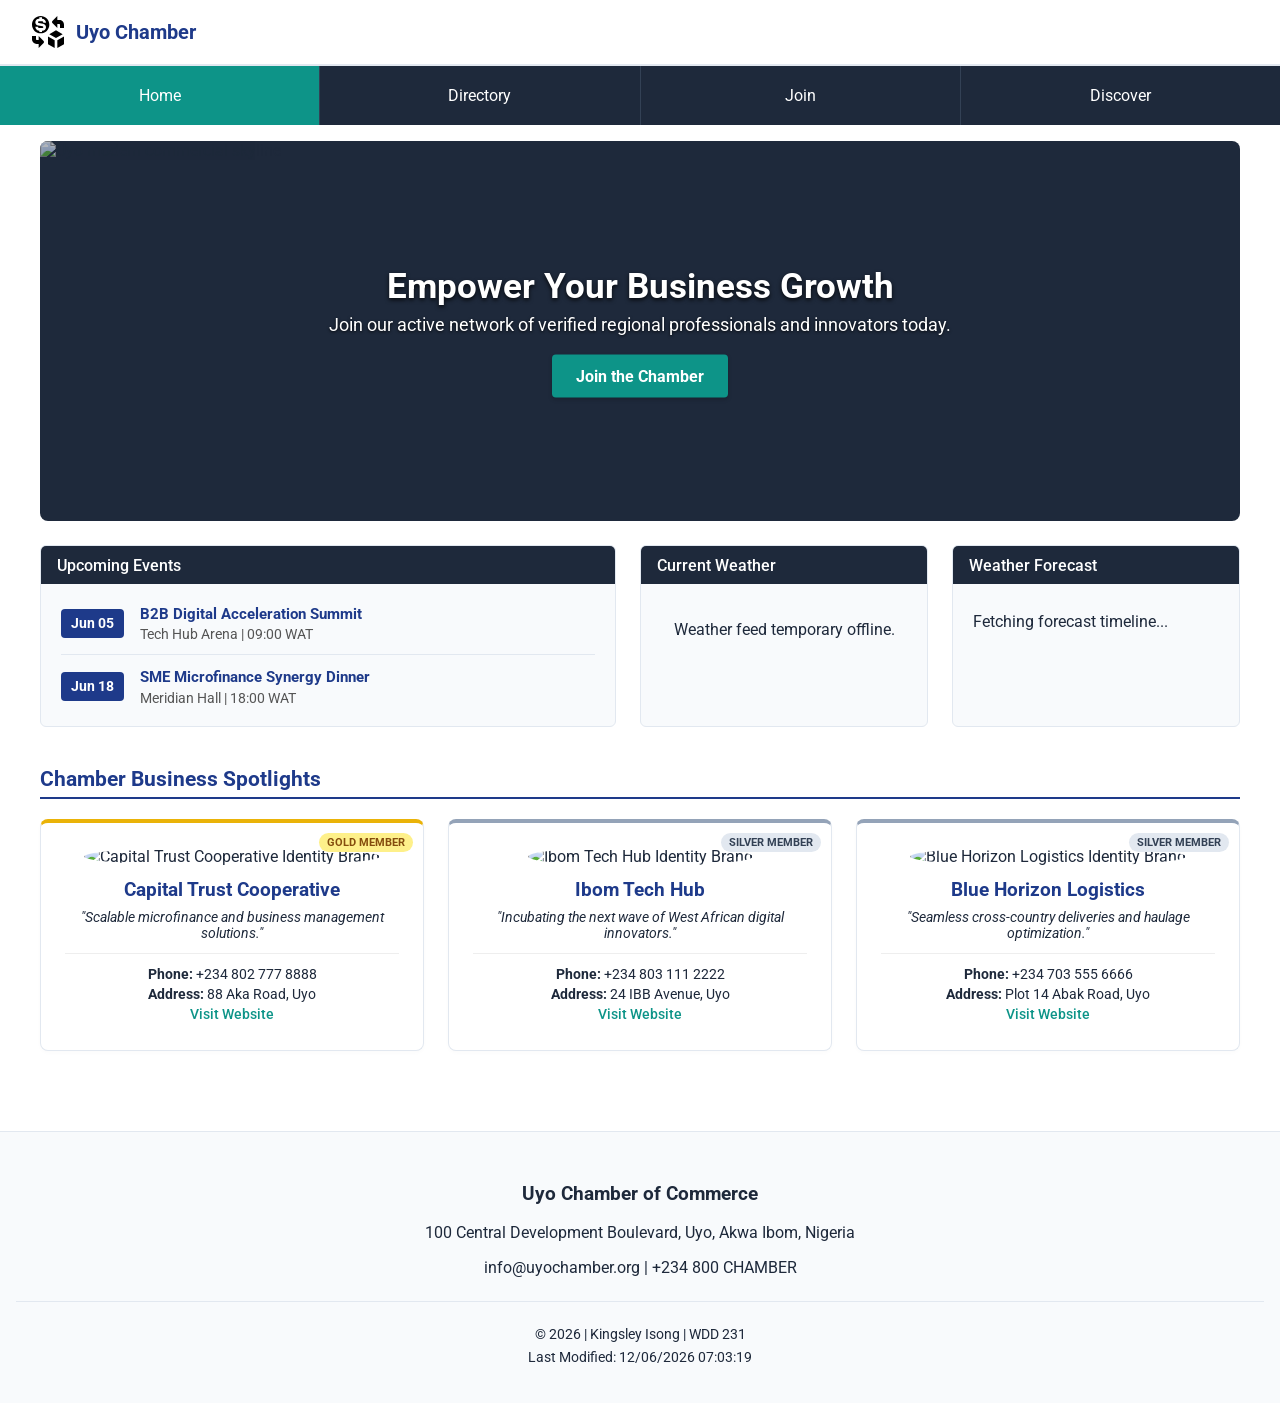
==== chamber/index.html @ f398d7aa "implemented the chamber home page" ====
<!DOCTYPE html>
<html lang="en">
<head>
    <meta charset="UTF-8">
    <meta name="viewport" content="width=device-width, initial-scale=1.0">
    <title>Uyo Chamber of Commerce - Home</title>
    <meta name="description" content="Welcome to the Uyo Chamber of Commerce. Connecting local enterprises, driving regional economic acceleration, and providing business resources.">
    <meta name="author" content="Kingsley Isong">
    
    <link rel="icon" href="favicon.ico" type="image/x-icon">
    <link rel="preconnect" href="https://fonts.googleapis.com">
    <link rel="preconnect" href="https://fonts.gstatic.com" crossorigin>
    <link href="https://fonts.googleapis.com/css2?family=Roboto:wght@400;500;700&display=swap" rel="stylesheet">
    
    <link rel="stylesheet" href="styles/normalize.css">
    <link rel="stylesheet" href="styles/chamber-small.css">
    <link rel="stylesheet" href="styles/chamber-large.css">
    
    <script src="scripts/main.js" type="module"></script>
</head>
<body>
    <header>
        <img src="images/logo.svg" alt="Uyo Chamber of Commerce Logo" width="1" height="1">
        <span>Uyo Chamber</span>
        <button id="nav-button" class="hamburger" aria-label="Toggle navigation viewport"></button>
    </header>

    <nav id="navMenu">
        <a href="index.html" class="active">Home</a>
        <a href="directory.html">Directory</a>
        <a href="join.html">Join</a>
        <a href="discover.html">Discover</a>
    </nav>

    <main>
        <div class="hero-container">
            <picture>
                <source media="(min-width: 768px)" srcset="images/hero-large.jpg">
                <img src="images/hero-small.jpg" alt="Uyo modern commercial skyline" class="hero-graphic" loading="eager">
            </picture>
            <div class="hero-cta-box">
                <h2>Empower Your Business Growth</h2>
                <p>Join our active network of verified regional professionals and innovators today.</p>
                <a href="join.html" class="cta-btn">Join the Chamber</a>
            </div>
        </div>

        <h1 class="hidden-heading">Dashboard</h1>

        <div class="home-dashboard-layout">
            
            <section class="dashboard-card events-card">
                <h2>Upcoming Events</h2>
                <div class="card-inner">
                    <ul class="events-list">
                        <li>
                            <span class="event-date">Jun 05</span>
                            <div class="event-details">
                                <strong>B2B Digital Acceleration Summit</strong>
                                <p>Tech Hub Arena | 09:00 WAT</p>
                            </div>
                        </li>
                        <li>
                            <span class="event-date">Jun 18</span>
                            <div class="event-details">
                                <strong>SME Microfinance Synergy Dinner</strong>
                                <p>Meridian Hall | 18:00 WAT</p>
                            </div>
                        </li>
                    </ul>
                </div>
            </section>

            <section class="dashboard-card weather-card">
                <h2>Current Weather</h2>
                <div class="card-inner text-center" id="weather-wrapper">
                    <p class="loading-placeholder">Fetching current conditions...</p>
                    </div>
            </section>

            <section class="dashboard-card forecast-card">
                <h2>Weather Forecast</h2>
                <div class="card-inner" id="forecast-wrapper">
                    <ul class="forecast-timeline" id="forecast-list">
                        <li class="loading-placeholder">Fetching forecast timeline...</li>
                    </ul>
                </div>
            </section>
        </div>

        <section class="spotlight-outer-wrap">
            <h2>Chamber Business Spotlights</h2>
            <div class="spotlight-grid" id="spotlight-wrapper">
                </div>
        </section>
    </main>

    <footer>
        <div class="footer-contact">
            <h3>Uyo Chamber of Commerce</h3>
            <p>100 Central Development Boulevard, Uyo, Akwa Ibom, Nigeria</p>
            <p>info@uyochamber.org | +234 800 CHAMBER</p>
        </div>
        <hr>
        <div class="footer-meta">
            <p>&copy; <span id="currentyear"></span> | Kingsley Isong | WDD 231</p>
            <p id="lastModified"></p>
        </div>
    </footer>
</body>
</html>
---- chamber/styles/chamber-small.css ----
:root {
    --primary: #1e3a8a;
    --secondary: #0d9488;
    --dark-neutral: #1e293b;
    --light-surface: #f8fafc;
    --border-gray: #e2e8f0;
    --gold-tier: #fef08a;
    --silver-tier: #e2e8f0;
}

body {
    font-family: 'Roboto', sans-serif;
    margin: 0;
    padding: 0;
    background-color: #ffffff;
    color: var(--dark-neutral);
}

/* Header Config matching required fixed spacing rules */
header {
    display: grid;
    grid-template-columns: 24px auto 44px;
    align-items: center;
    gap: 12px;
    padding: 0.75rem 1rem;
    border-bottom: 2px solid var(--border-gray);
}

header img {
    width: 24px;
    height: 24px;
    object-fit: contain;
}

header span {
    font-size: 1.25rem;
    font-weight: 700;
    color: var(--primary);
}

#nav-button {
    width: 44px;
    height: 44px;
    background: var(--light-surface);
    border: 1px solid var(--border-gray);
    border-radius: 4px;
    cursor: pointer;
}

.hamburger::before { content: "\2630"; font-size: 1.25rem; font-weight: bold; }
.hamburger.show::before { content: "\00D7"; font-size: 1.25rem; font-weight: bold; }

/* Mobile Navigation Setup */
nav {
    display: none;
    background-color: var(--dark-neutral);
    flex-direction: column;
}

nav.open { display: flex; }

nav a {
    color: #ffffff;
    text-decoration: none;
    padding: 1rem;
    text-align: center;
    border-bottom: 1px solid #334155;
    transition: background 0.2s ease;
}

nav a:hover, nav a.active { background-color: var(--secondary); }

/* Dashboard Headers & Layout Toggles controls */
main { padding: 1rem; max-width: 1200px; margin: 0 auto; }
.directory-hero-header {
    display: flex;
    justify-content: space-between;
    align-items: center;
    margin-bottom: 1.5rem;
}

.view-toggle-controls { display: flex; gap: 0.5rem; }
.control-btn {
    padding: 0.5rem 1rem;
    border: 1px solid var(--border-gray);
    background-color: var(--light-surface);
    font-weight: 500;
    cursor: pointer;
    border-radius: 4px;
}
.control-btn.active {
    background-color: var(--primary);
    color: #ffffff;
    border-color: var(--primary);
}

/* ================== VIEW MUTATION MODE PATTERNS ================== */

/* A. Grid Card Layout Pattern */
.grid-mode {
    display: grid;
    grid-template-columns: 1fr;
    gap: 1.25rem;
}

.grid-mode .member-card {
    background-color: var(--light-surface);
    border: 1px solid var(--border-gray);
    border-radius: 8px;
    padding: 1.5rem;
    text-align: center;
    box-shadow: 0 1px 3px rgba(0,0,0,0.05);
}

.grid-mode .member-card img {
    width: 80px;
    height: 80px;
    border-radius: 50%;
    object-fit: cover;
    margin-bottom: 1rem;
    border: 3px solid var(--border-gray);
}

.grid-mode .member-card.tier-3 { border-top: 5px solid #eab308; } /* Gold */
.grid-mode .member-card.tier-2 { border-top: 5px solid #94a3b8; } /* Silver */

/* B. List Layout Pattern (Forces clean tabular rows structure output) */
.list-mode {
    display: flex;
    flex-direction: column;
    gap: 0px;
    border: 1px solid var(--border-gray);
    border-radius: 6px;
    overflow: hidden;
}

.list-mode .member-card {
    display: flex;
    flex-direction: column;
    padding: 1rem;
    background-color: #ffffff;
    border-bottom: 1px solid var(--border-gray);
}

.list-mode .member-card:nth-child(even) { background-color: var(--light-surface); }
.list-mode .member-card:last-child { border-bottom: none; }
.list-mode .member-card img, .list-mode .member-card .tagline { display: none; } /* Hide heavy assets in list mode */

.member-card h2 { margin: 0 0 0.5rem 0; font-size: 1.2rem; color: var(--primary); }
.member-card p { margin: 0.25rem 0; font-size: 0.9rem; }
.member-card a { color: var(--secondary); text-decoration: none; font-weight: 500; }

/* Footer Specifications */
footer {
    background-color: var(--light-surface);
    border-top: 1px solid var(--border-gray);
    padding: 2rem 1rem;
    margin-top: 4rem;
    text-align: center;
}
footer hr { border: 0; border-top: 1px solid var(--border-gray); margin: 1.5rem 0; }
.footer-meta p { margin: 0.4rem 0; font-size: 0.85rem; color: var(--dark-neutral); }

/* Hero Showcase Presentation Layouts */
.hero-container {
    position: relative;
    width: 100%;
    background-color: var(--dark-neutral);
    border-radius: 8px;
    overflow: hidden;
    margin-bottom: 1.5rem;
}

.hero-graphic {
    width: 100%;
    height: 260px;
    object-fit: cover;
    display: block;
    opacity: 0.65;
}

.hero-cta-box {
    position: absolute;
    top: 50%;
    left: 50%;
    transform: translate(-50%, -50%);
    width: 85%;
    text-align: center;
    color: #ffffff;
    z-index: 2;
}

.hero-cta-box h2 {
    font-size: 1.4rem;
    margin: 0 0 0.5rem 0;
    text-shadow: 0 2px 4px rgba(0,0,0,0.8);
}

.hero-cta-box p {
    font-size: 0.9rem;
    margin: 0 0 1.25rem 0;
    text-shadow: 0 1px 3px rgba(0,0,0,0.8);
}

.cta-btn {
    display: inline-block;
    padding: 0.75rem 1.5rem;
    background-color: var(--secondary);
    color: #ffffff;
    text-decoration: none;
    font-weight: bold;
    border-radius: 4px;
    box-shadow: 0 2px 4px rgba(0,0,0,0.2);
    transition: background-color 0.2s ease, transform 0.1s ease;
}

.cta-btn:hover {
    background-color: #0b7a70;
}

/* Home Dashboard Structures */
.home-dashboard-layout {
    display: flex;
    flex-direction: column;
    gap: 1.25rem;
    margin-bottom: 2rem;
}

.dashboard-card {
    background-color: var(--light-surface);
    border: 1px solid var(--border-gray);
    border-radius: 6px;
    overflow: hidden;
}

.dashboard-card h2 {
    background-color: var(--dark-neutral);
    color: #ffffff;
    margin: 0;
    padding: 0.6rem 1rem;
    font-size: 1rem;
    font-weight: 500;
}

.card-inner {
    padding: 1.25rem;
}

.text-center { text-align: center; }

/* Events Module Rules */
.events-list {
    list-style: none;
    padding: 0;
    margin: 0;
}

.events-list li {
    display: flex;
    gap: 1rem;
    align-items: center;
    padding-bottom: 0.75rem;
    margin-bottom: 0.75rem;
    border-bottom: 1px solid var(--border-gray);
}

.events-list li:last-child {
    border-bottom: none;
    padding-bottom: 0;
    margin-bottom: 0;
}

.event-date {
    background-color: var(--primary);
    color: #ffffff;
    font-weight: bold;
    font-size: 0.85rem;
    padding: 0.4rem;
    border-radius: 4px;
    text-align: center;
    min-width: 50px;
}

.event-details strong { font-size: 0.95rem; color: var(--primary); }
.event-details p { margin: 0.2rem 0 0 0; font-size: 0.85rem; color: #555; }

/* Weather Component Presentations */
.weather-info-box {
    display: flex;
    align-items: center;
    justify-content: center;
    gap: 0.5rem;
}

.weather-info-box img {
    width: 64px;
    height: 64px;
}

.temp-main {
    font-size: 2.2rem;
    font-weight: 700;
    color: var(--primary);
}

.weather-desc {
    text-transform: capitalize;
    font-weight: 500;
    margin: 0.25rem 0 0 0;
}

/* Forecast List Timeline Styles */
.forecast-timeline {
    list-style: none;
    padding: 0;
    margin: 0;
}

.forecast-timeline li {
    display: flex;
    justify-content: space-between;
    padding: 0.5rem 0;
    border-bottom: 1px dashed var(--border-gray);
}

.forecast-timeline li:last-child { border-bottom: none; }
.forecast-day { font-weight: 500; }
.forecast-temp { font-weight: bold; color: var(--primary); }

/* Spotlight Dynamic Block Grid System styles */
.spotlight-outer-wrap {
    margin-top: 2.5rem;
}

.spotlight-outer-wrap h2 {
    border-bottom: 2px solid var(--primary);
    padding-bottom: 0.4rem;
    font-size: 1.3rem;
    color: var(--primary);
    margin-bottom: 1.25rem;
}

.spotlight-grid {
    display: flex;
    flex-direction: column;
    gap: 1.25rem;
}

.spotlight-card {
    background-color: #ffffff;
    border: 1px solid var(--border-gray);
    border-radius: 8px;
    padding: 1.5rem;
    text-align: center;
    position: relative;
    box-shadow: 0 2px 4px rgba(0,0,0,0.02);
}

.spotlight-card img {
    width: 70px;
    height: 70px;
    object-fit: cover;
    border-radius: 50%;
    margin-bottom: 0.75rem;
}

.spotlight-card h3 { margin: 0 0 0.5rem 0; color: var(--primary); font-size: 1.2rem; }
.spotlight-card p { margin: 0.25rem 0; font-size: 0.85rem; }
.spotlight-badge {
    position: absolute;
    top: 10px;
    right: 10px;
    font-size: 0.7rem;
    text-transform: uppercase;
    font-weight: bold;
    padding: 0.2rem 0.5rem;
    border-radius: 20px;
    background-color: var(--light-surface);
    color: #666;
}
.spotlight-card.gold-card { border-top: 4px solid #eab308; }
.spotlight-card.gold-card .spotlight-badge { background-color: #fef08a; color: #854d0e; }
.spotlight-card.silver-card { border-top: 4px solid #94a3b8; }
.spotlight-card.silver-card .spotlight-badge { background-color: #e2e8f0; color: #334155; }
.hidden-heading { display: none; }
---- chamber/styles/chamber-large.css ----
@media (min-width: 768px) {
    header {
        grid-template-columns: 32px auto;
        padding: 1rem 2rem;
    }
    header img { width: 32px; height: 32px; }
    #nav-button { display: none; }

    nav {
        display: flex !important;
        flex-direction: row;
    }
    nav a {
        flex: 1;
        border-bottom: none;
        border-right: 1px solid #334155;
        padding: 1.25rem;
    }
    nav a:last-child { border-right: none; }

    /* Grid layout mapping scaling adjustments */
    .grid-mode {
        grid-template-columns: repeat(3, 1fr);
        gap: 1.5rem;
    }

    /* List view mapping inline presentation layout adjustments */
    .list-mode .member-card {
        flex-direction: row;
        justify-content: space-between;
        align-items: center;
        padding: 0.75rem 1.5rem;
    }
    .list-mode .member-card h2 { margin: 0; flex: 2; }
    .list-mode .member-card p { margin: 0; flex: 2; text-align: left; }
    .list-mode .member-card .web-link { flex: 1.5; text-align: right; }
}

@media (min-width: 768px) {
    .hero-graphic {
        height: 380px;
    }
    
    .hero-cta-box h2 { font-size: 2.2rem; }
    .hero-cta-box p { font-size: 1.1rem; }

    /* Asymmetric Dashboard layout splitting row elements via 3-column explicit grid matrix */
    .home-dashboard-layout {
        display: grid;
        grid-template-columns: 2fr 1fr 1fr;
        gap: 1.5rem;
    }

    /* Pull premium corporate showcases horizontally inline across columns */
    .spotlight-grid {
        display: grid;
        grid-template-columns: repeat(3, 1fr);
        gap: 1.5rem;
    }
}
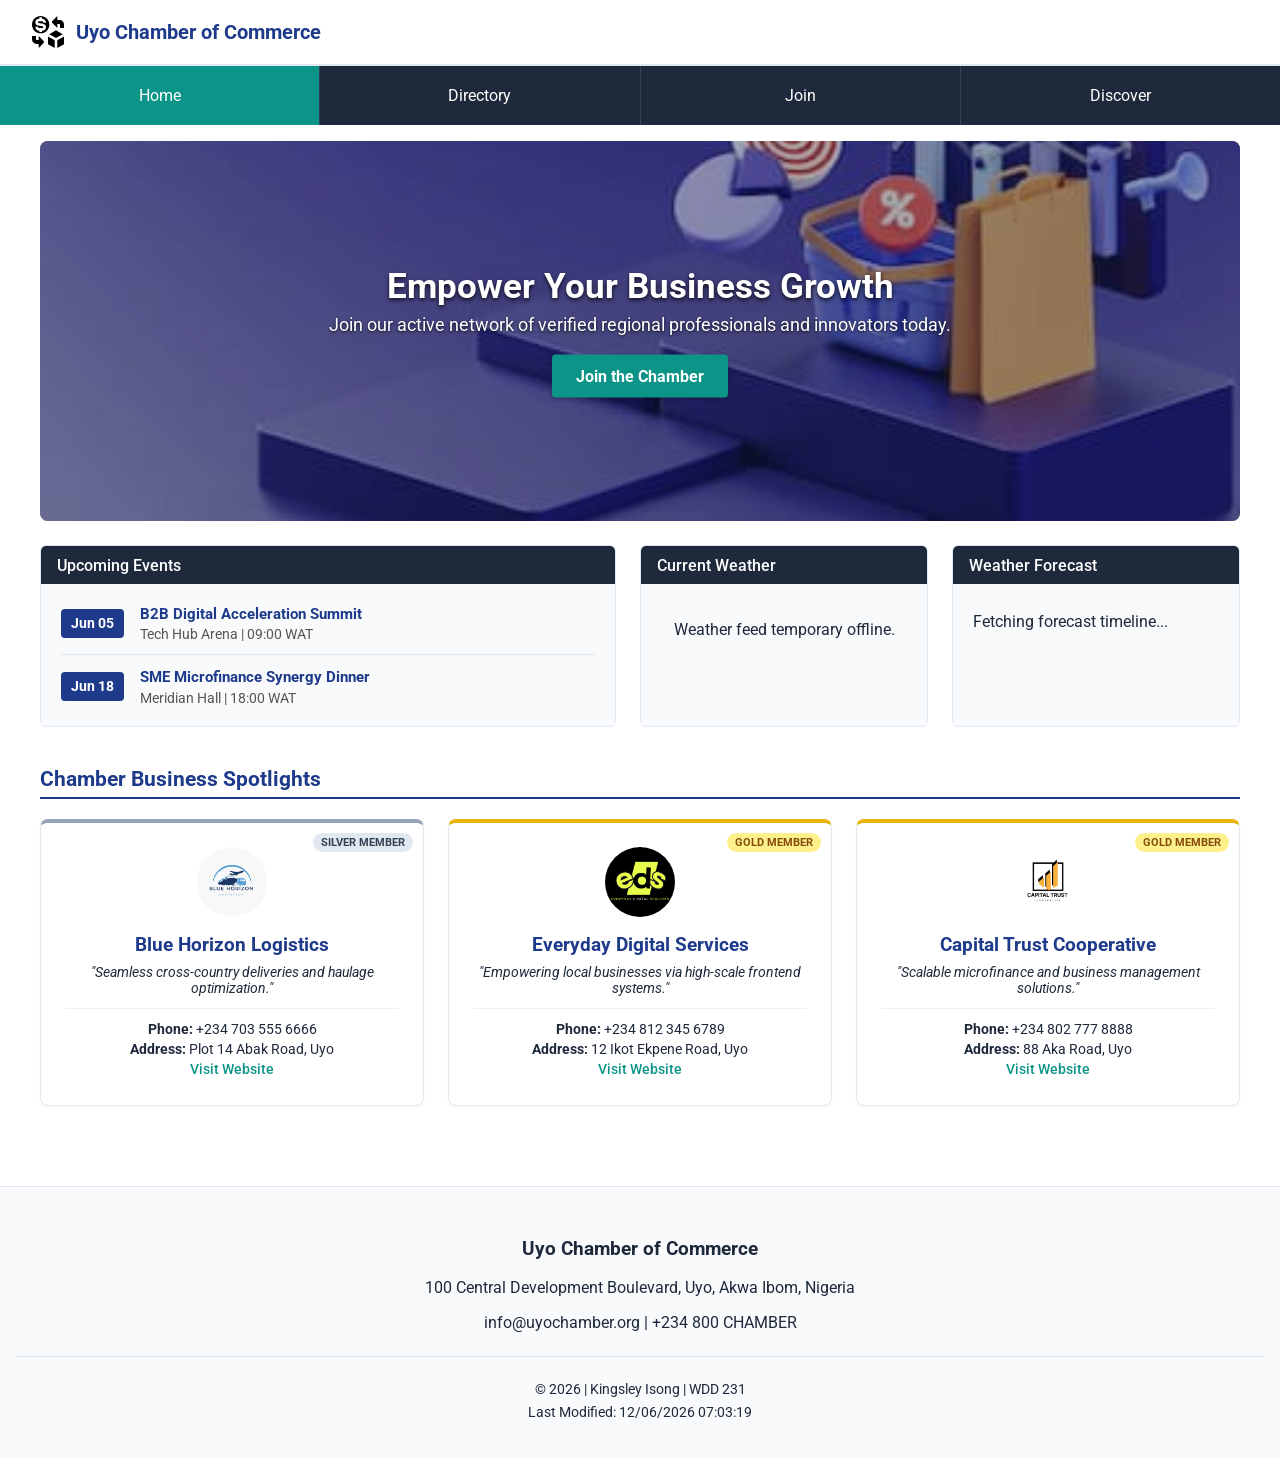
==== commit 1cbf70d0: "Updated member images" ====
--- a/chamber/index.html
+++ b/chamber/index.html
@@ -6,6 +6,12 @@
     <title>Uyo Chamber of Commerce - Home</title>
     <meta name="description" content="Welcome to the Uyo Chamber of Commerce. Connecting local enterprises, driving regional economic acceleration, and providing business resources.">
     <meta name="author" content="Kingsley Isong">
+
+    <meta property="og:title" content="Home - Uyo Chamber of Commerce">
+    <meta property="og:type" content="website">
+    <meta property="og:description" content="Connect with verified local service vendors and premium silver and gold tier business providers in the city of Uyo, Nigeria.">
+    <meta property="og:image" content="https://saintkedro.github.io/wdd231/chamber/images/og-share.jpg">
+    <meta property="og:url" content="https://saintkedro.github.io/wdd231/chamber/index.html">
     
     <link rel="icon" href="favicon.ico" type="image/x-icon">
     <link rel="preconnect" href="https://fonts.googleapis.com">
@@ -21,7 +27,7 @@
 <body>
     <header>
         <img src="images/logo.svg" alt="Uyo Chamber of Commerce Logo" width="1" height="1">
-        <span>Uyo Chamber</span>
+        <span>Uyo Chamber of Commerce</span>
         <button id="nav-button" class="hamburger" aria-label="Toggle navigation viewport"></button>
     </header>
 
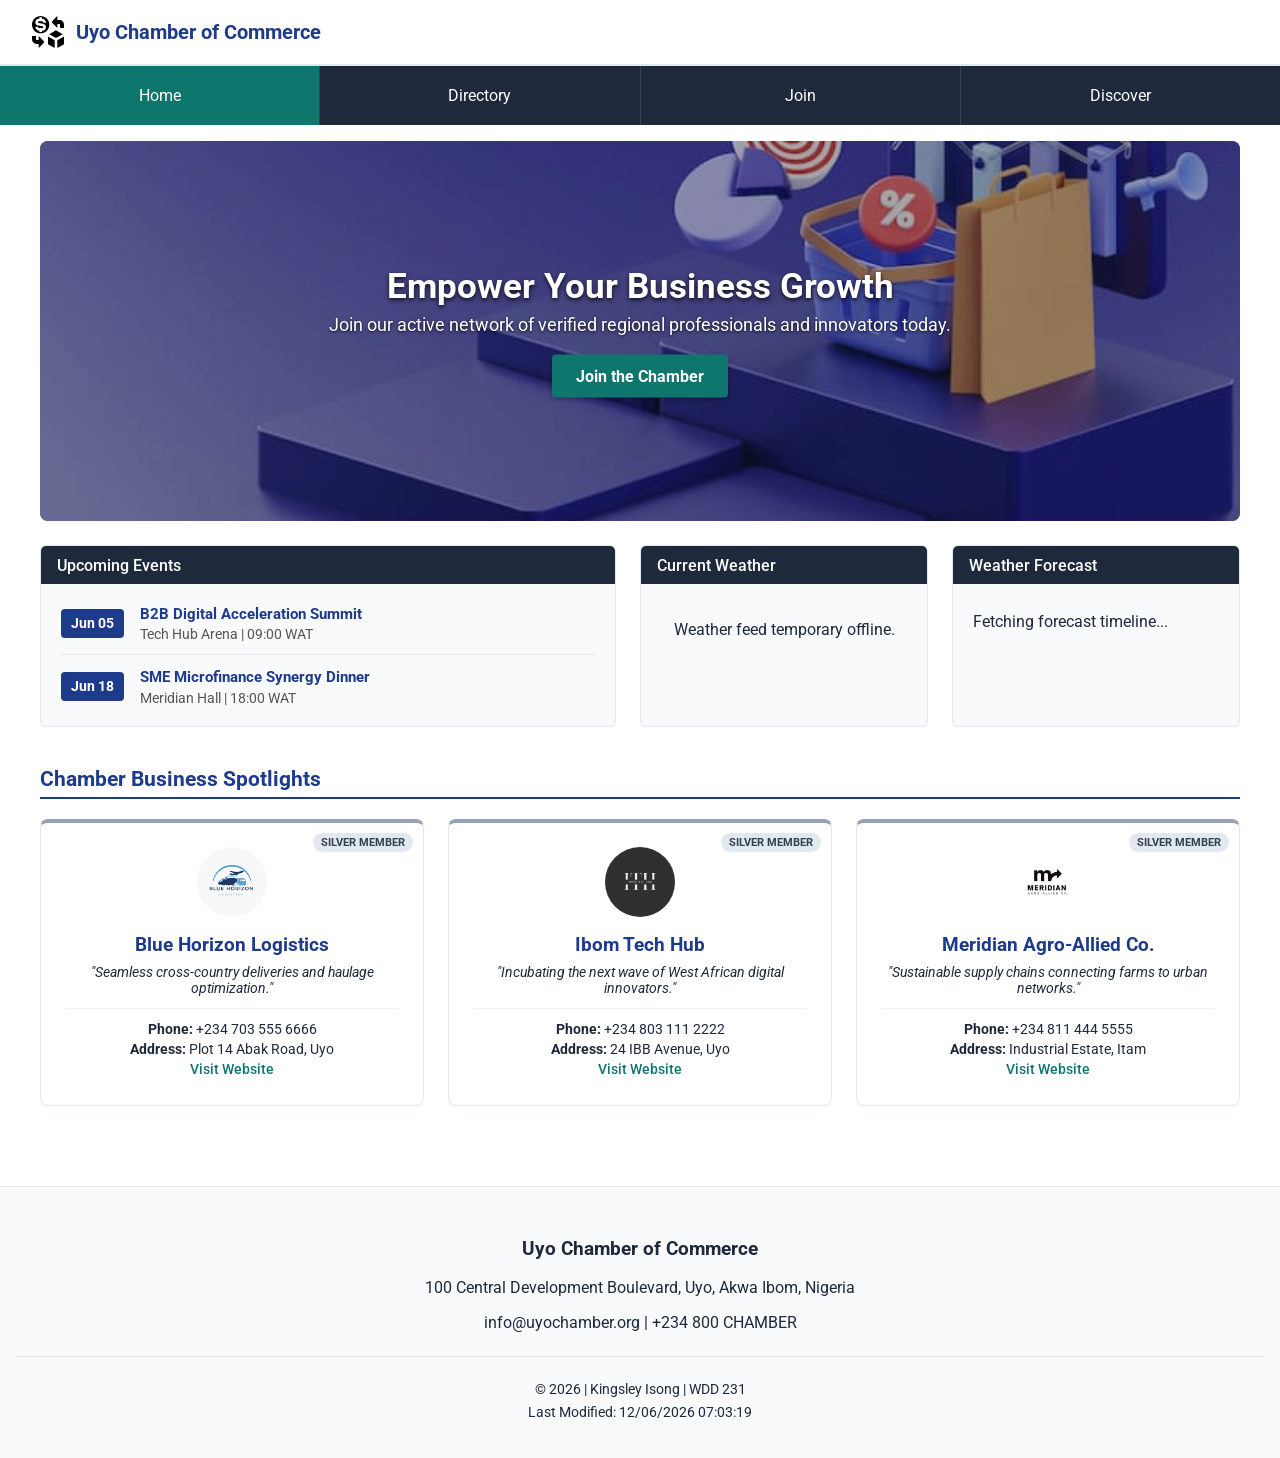
==== commit 2fb9d218: "fixed accesibility errors" ====
--- a/chamber/index.html
+++ b/chamber/index.html
@@ -7,7 +7,7 @@
     <meta name="description" content="Welcome to the Uyo Chamber of Commerce. Connecting local enterprises, driving regional economic acceleration, and providing business resources.">
     <meta name="author" content="Kingsley Isong">
 
-    <meta property="og:title" content="Home - Uyo Chamber of Commerce">
+    <meta property="og:title" content="Uyo Chamber of Commerce">
     <meta property="og:type" content="website">
     <meta property="og:description" content="Connect with verified local service vendors and premium silver and gold tier business providers in the city of Uyo, Nigeria.">
     <meta property="og:image" content="https://saintkedro.github.io/wdd231/chamber/images/og-share.jpg">
@@ -39,6 +39,7 @@
     </nav>
 
     <main>
+        
         <div class="hero-container">
             <picture>
                 <source media="(min-width: 768px)" srcset="images/hero-large.jpg">
--- a/chamber/styles/chamber-small.css
+++ b/chamber/styles/chamber-small.css
@@ -1,6 +1,6 @@
 :root {
     --primary: #1e3a8a;
-    --secondary: #0d9488;
+    --secondary: #0F766E;
     --dark-neutral: #1e293b;
     --light-surface: #f8fafc;
     --border-gray: #e2e8f0;
